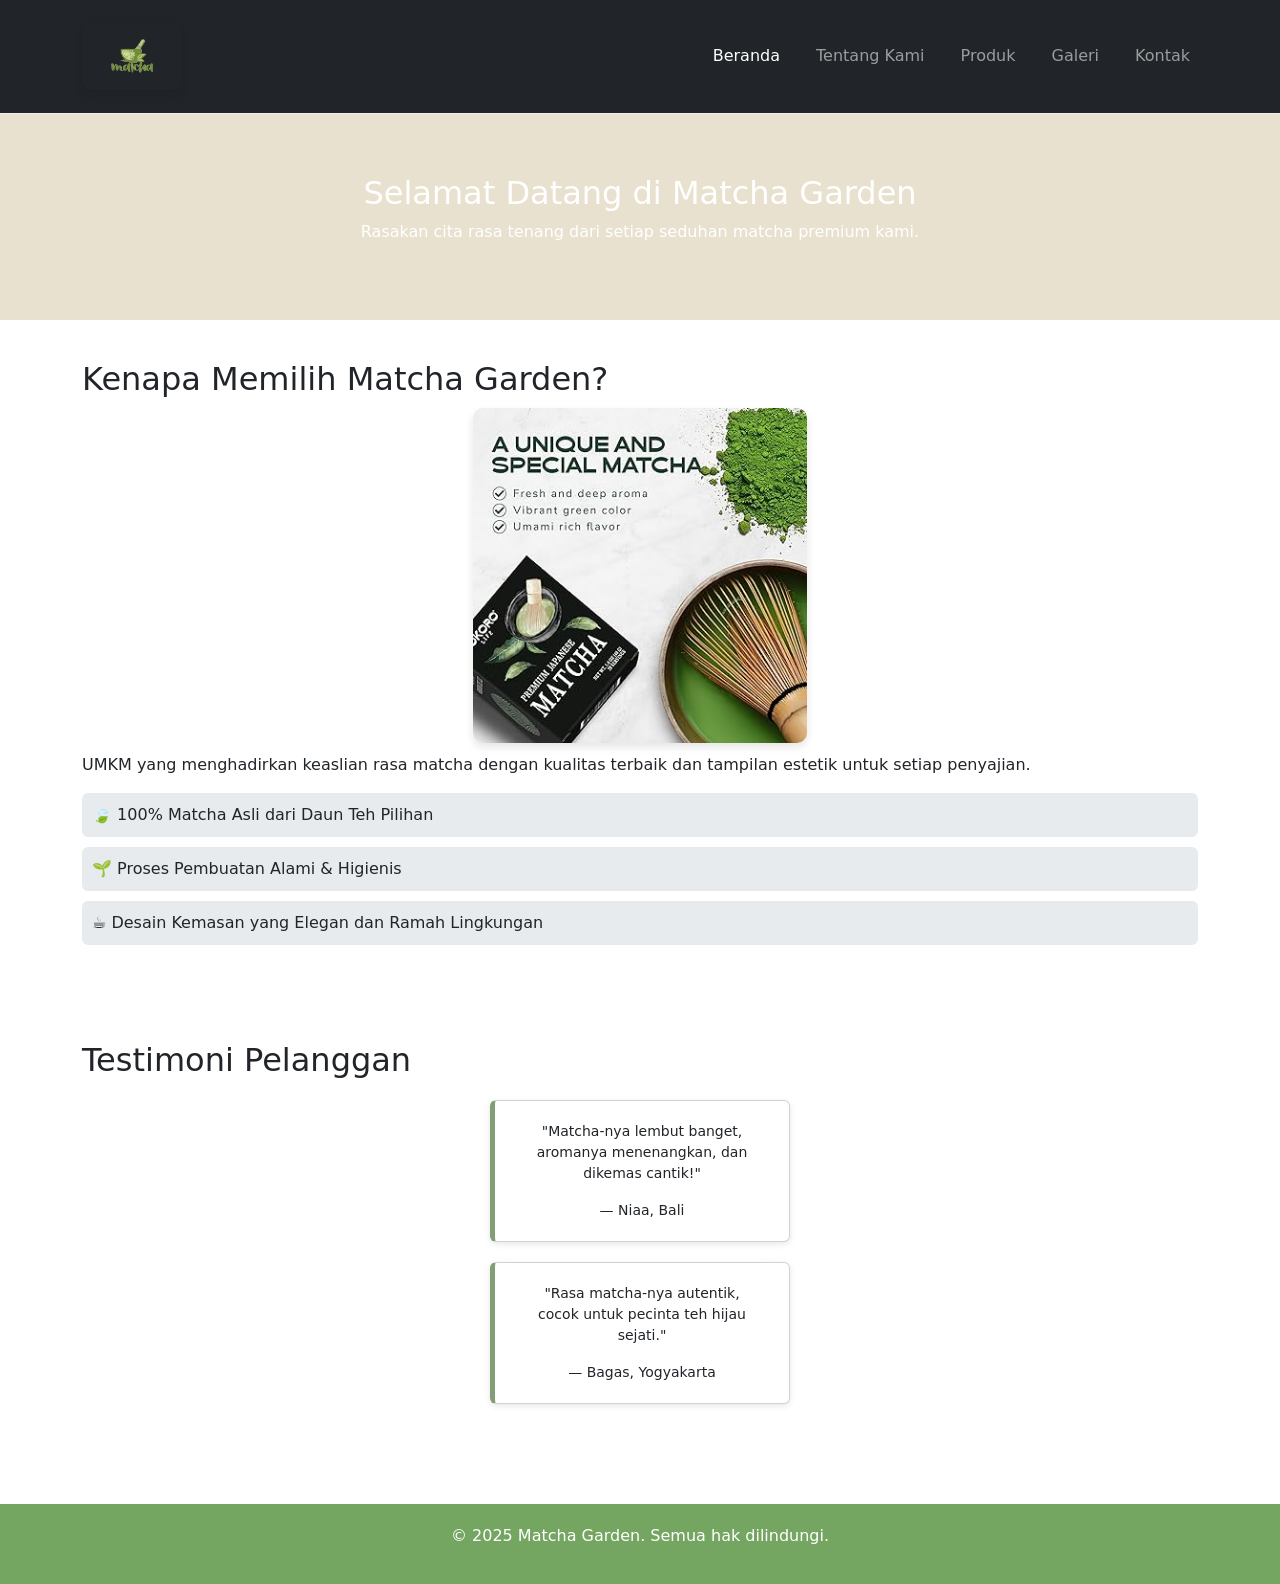
==== index.html @ b58ff5f4 "first commit" ====
<!DOCTYPE html>
<html lang="id">

<head>
  <meta charset="UTF-8" />
  <meta name="viewport" content="width=device-width, initial-scale=1.0" />
  <title>Profil UMKM - Matcha Garden</title>
  <link rel="stylesheet" href="style.css" />
</head>

<link
href="https://cdn.jsdelivr.net/npm/bootstrap@5.3.0/dist/css/bootstrap.min.css" rel="stylesheet">

<body>
  <nav class="navbar navbar-expand-lg navbar-dark bg-dark sticky-top">
    <div class="container">
        <a class="navbar-brand" href="#">
            <img src="images/Logo Matcha.png" alt="Logo UMKM" width="100"height="100"/>
        </a>
        <button class="navbar-toggler" type="button" data-bstoggle="collapse" data-bs-target="#navbarNav">
            <span class="navbar-toggler-icon"></span>
        </button>
        <div class="collapse navbar-collapse" id="navbarNav">
            <ul class="navbar-nav ms-auto">
                <li class="nav-item"><a class="nav-link active" href="index.html">Beranda</a></li>
                <li class="nav-item"><a class="nav-link" href="tentang.html">Tentang Kami</a></li>
                <li class="nav-item"><a class="nav-link" href="produk.html">Produk</a></li>
                <li class="nav-item"><a class="nav-link" href="galeri.html">Galeri</a></li>
                <li class="nav-item"><a class="nav-link" href="kontak.html">Kontak</a></li>
            </ul>
        </div>
    </div>
</nav>

  <header class="hero">
    <div class="container">
      <h2>Selamat Datang di Matcha Garden</h2>
      <p>Rasakan cita rasa tenang dari setiap seduhan matcha premium kami.</p>
    </div>
  </header>

  <section class="keunggulan">
    <div class="container">
      <h2>Kenapa Memilih Matcha Garden?</h2>
      <img src="images/Banner.jpg" alt="Matcha Garden" width="30%" />
      <p>UMKM yang menghadirkan keaslian rasa matcha dengan kualitas terbaik dan tampilan estetik untuk setiap penyajian.</p>
      <ul class="fitur-list">
        <li>🍃 100% Matcha Asli dari Daun Teh Pilihan</li>
        <li>🌱 Proses Pembuatan Alami & Higienis</li>
        <li>☕ Desain Kemasan yang Elegan dan Ramah Lingkungan</li>
      </ul>
    </div>
  </section>

  <section class="testimoni">
    <div class="container">
      <h2>Testimoni Pelanggan</h2>
      <div class="card">
        <p>"Matcha-nya lembut banget, aromanya menenangkan, dan dikemas cantik!"</p>
        <small>— Niaa, Bali</small>
      </div>
      <div class="card">
        <p>"Rasa matcha-nya autentik, cocok untuk pecinta teh hijau sejati."</p>
        <small>— Bagas, Yogyakarta</small>
      </div>
    </div>
  </section>

  <footer>
    <p>&copy; 2025 Matcha Garden. Semua hak dilindungi.</p>
  </footer>

  <script
  src="https://cdn.jsdelivr.net/npm/bootstrap@5.3.0/dist/js/bootstrap.bundle.min.js"></script>

</body>
</html>
---- style.css ----
/* Gaya umum halaman */
body {
  font-family: 'Segoe UI', 'Segoe UI', Tahoma, Verdana, sans-serif sans-serif ;
  background-color: #f9fdf9;
  color: #2e3d2b;
  margin: 0;
  padding: 0;
}

/* Header */
header {
  background-color: #74a662;
  color: white;
  padding: 20px;
  text-align: center;
}

nav ul {
  list-style: none;
  padding: 0;
  display: flex;
  justify-content: center;
  gap: 20px;
}

nav ul li a {
  text-decoration: none;
  color: white;
  font-weight: bold;
}

/* Judul halaman */
h2 {
  color: #74a662;
}

/* Tabel produk */
table {
  width: 100%;
  border-collapse: collapse;
  margin-top: 20px;
}

th, td {
  border: 1px solid #ccc;
  padding: 12px;
  text-align: left;
}

th {
  background-color: #eee;
}

/* Footer lebih menarik */
footer {
  background-color: #74a662;
  color: white;
  text-align: center;
  padding: 20px;
  margin-top: 40px;
}

/* Styling form */
form {
  max-width: 600px;
  margin: 0 auto;
  background-color: #f4f4f4;
  padding: 20px;
  padding-right: 60px;
  padding-left: 30px;
  border-radius: 8px;
  box-shadow: 0 0 10px rgba(0,0,0,0.1);
}

form label {
  display: block;
  margin-bottom: 6px;
  font-weight: bold;
  color: #333;
}

form input[type="text"],
form input[type="email"],
form textarea,
form select {
  width: 100%;
  padding: 10px;
  border: 1px solid #bbb;
  border-radius: 5px;
  margin-bottom: 15px;
  font-size: 1rem;
}

form input[type="checkbox"] {
  margin-right: 5px;
}

form button[type="submit"] {
  background-color: #74aa62;
  color: white;
  border: none;
  padding: 10px 20px;
  font-size: 1rem;
  border-radius: 4px;
  cursor: pointer;
  transition: background 0.3s ease;
}

form button[type="submit"]:hover {
  background-color: #74aa62;
}

/* Gambar dengan card */
img {
  max-width: 100%;
  height: auto;
  display: block;
  margin: 10px auto;
  border-radius: 10px;
  box-shadow: 0 4px 8px rgba(0,0,0,0.1);
}

/* Card container */
.card {
  background-color: #fff;
  border-radius: 10px;
  box-shadow: 0 4px 12px rgba(0,0,0,0.08);
  padding: 16px;
  margin: 20px auto;
  max-width: 600px;
  text-align: center;
}
.galeri {
  display: grid;
  grid-template-columns: repeat(auto-fit, minmax(250px, 1fr)); 
  gap: 20px; 
  padding: 20px; 
  max-width: 1000px; 
  margin: 0 auto;
}

.galeri { 
  display: flex; 
  flex-wrap: wrap; 
  gap: 20px; 
  justify-content: center; 
  padding: 20px; 
} 
 
.card { 
  flex: 1 1 250px; 
  max-width: 300px; 
  background-color: #fff; 
  border: 1px solid #ccc; 
  border-radius: 10px; 
  box-shadow: 2px 2px 8px rgba(0,0,0,0.1); 
  overflow: hidden; 
  text-align: center; 
  padding: 20px; 
} 
 
.card img { 
  width: 100%; 
  height: auto; 
  border-bottom: 1px solid #ddd; 
}

/* Responsif untuk layar kecil */
@media (max-width: 768px) {
  .galeri {
    flex-direction: column;
    align-items: center;
}

  .card {
    max-width: 90%;
  }
}

.container {
  max-width: 1000px;
  margin: 0 auto;
  padding: 0 20px;
}

nav {
  background-color: #74a662;
  position: sticky;
  top: 0;
  z-index: 1000;
  border-bottom: 1px solid #eee;
}

nav ul {
  list-style: none;
  padding: 0;
  display: flex;
  justify-content: center;
  gap: 20px;
}

nav ul li a {
  text-decoration: none;
  color: white;
  font-weight: bold;
}

.nav-container {
  max-width: 1000px;
  margin: 0 auto;
  padding: 10px 20px;
  display: flex;
  align-items: center;
  /* flex-wrap: wrap; */
}

.logo img {
  height: 150px;
  width: auto;
}
  
.nav-menu {
  display: flex;
  gap: 30px;
  justify-content: center;
  flex-grow:0.75;
  list-style: none;
  padding: 0;
  margin: 0;
}

.nav-menu li {
  margin-right: 20px;
}

.nav-menu li a {
  text-decoration: none;
  color: white;
  padding: 8px 4px;
  border-bottom: 2px solid transparent;
  transition: 0.3s ease;
}
  
.nav-menu li a:hover,
.nav-menu li a.active {
  color: #3d702b;
  border-bottom: 2px solid #3d702b;
}

.hero {
  background: #e9e1cf;
  padding: 60px 0;
  text-align: center;
}
  
.hero h1 {
  font-size: 2.5em;
}
  
.keunggulan, .testimoni {
  padding: 40px 0;
}
  
.fitur-list {
  list-style: none;
  padding-left: 0;
}

.fitur-list li {
  margin-bottom: 10px;
  background: #e8ebee;
  padding: 10px;
  border-radius: 6px;
}

.testimoni .card {
  background-color: #fff;
  padding: 20px;
  border-left: 5px solid #819e77;
  box-shadow: 0 2px 6px rgba(0,0,0,0.1);
  border-radius: 6px;
  margin-top: 20px;
}
  
.hover-aktif {
  transform: scale(1.05);
  transition: 0.3s;
  border: 3px solid #4CAF50;
  border-radius: 10px;
}
.galeri-container {
  display: flex;
  gap: 20px;           /* Jarak antar gambar */
  justify-content: center; /* Gambar rata tengah */
  flex-wrap: wrap;     /* Tetap rapi saat layar kecil */
  margin-top: 20px;
}

.galeri-container img {
  width: 180px;         /* Ukuran gambar */
  height: 180px;        /* Biar kotak */
  object-fit: cover;    /* Crop otomatis agar rapi */
  border-radius: 12px;
  cursor: pointer;
  transition: 0.3s;
}
.galeri-container {
  display: flex;
  gap: 20px;
  justify-content: center;
  flex-wrap: wrap;
  margin-top: 20px;
}

.item {
  text-align: center;      /* Membuat teks sejajar dengan gambar */
  width: 180px;            /* Ukuran card */
}

.item-gambar {
  width: 100%;
  height: 180px;
  object-fit: cover;
  border-radius: 12px;
  cursor: pointer;
  transition: 0.3s;
}

.nama-produk {
  margin-top: 8px;
  font-weight: 600;
}
.galeri-container {
  display: flex;
  gap: 20px;
  justify-content: center;
  flex-wrap: wrap;
  margin-top: 30px;
}

.item {
  text-align: center;
  width: 200px;
}

.item-gambar {
  width: 100%;
  height: 180px;
  object-fit: cover;
  border-radius: 12px;
  display: block;
}

.nama-produk {
  margin-top: 10px;
  font-weight: 600;
  font-size: 16px;
}

.produk-container {
  display: flex;
  justify-content: center; 
  gap: 30px;
  padding: 40px;
  flex-wrap: wrap; /* supaya responsif */
}

.card {
  width: 300px;
  background: white;
  border-radius: 12px;
  box-shadow: 0 4px 10px rgba(0,0,0,0.15);
  text-align: center;
  padding-bottom: 20px;
}

.card img {
  width: 100%;
  height: 200px;
  object-fit: cover; /* membuat foto rapi */
  border-radius: 12px 12px 0 0;
}

.card h3 {
  margin-top: 15px;
  font-size: 20px;
}

.card p {
  font-size: 14px;
  padding: 0 10px;
}

.btn {
  display: inline-block;
  background: #007bff;
  padding: 10px 20px;
  color: white;
  text-decoration: none;
  border-radius: 6px;
  margin-top: 10px;
}
.navbar-brand img {
  width: 100px !important;
  height: auto;
}
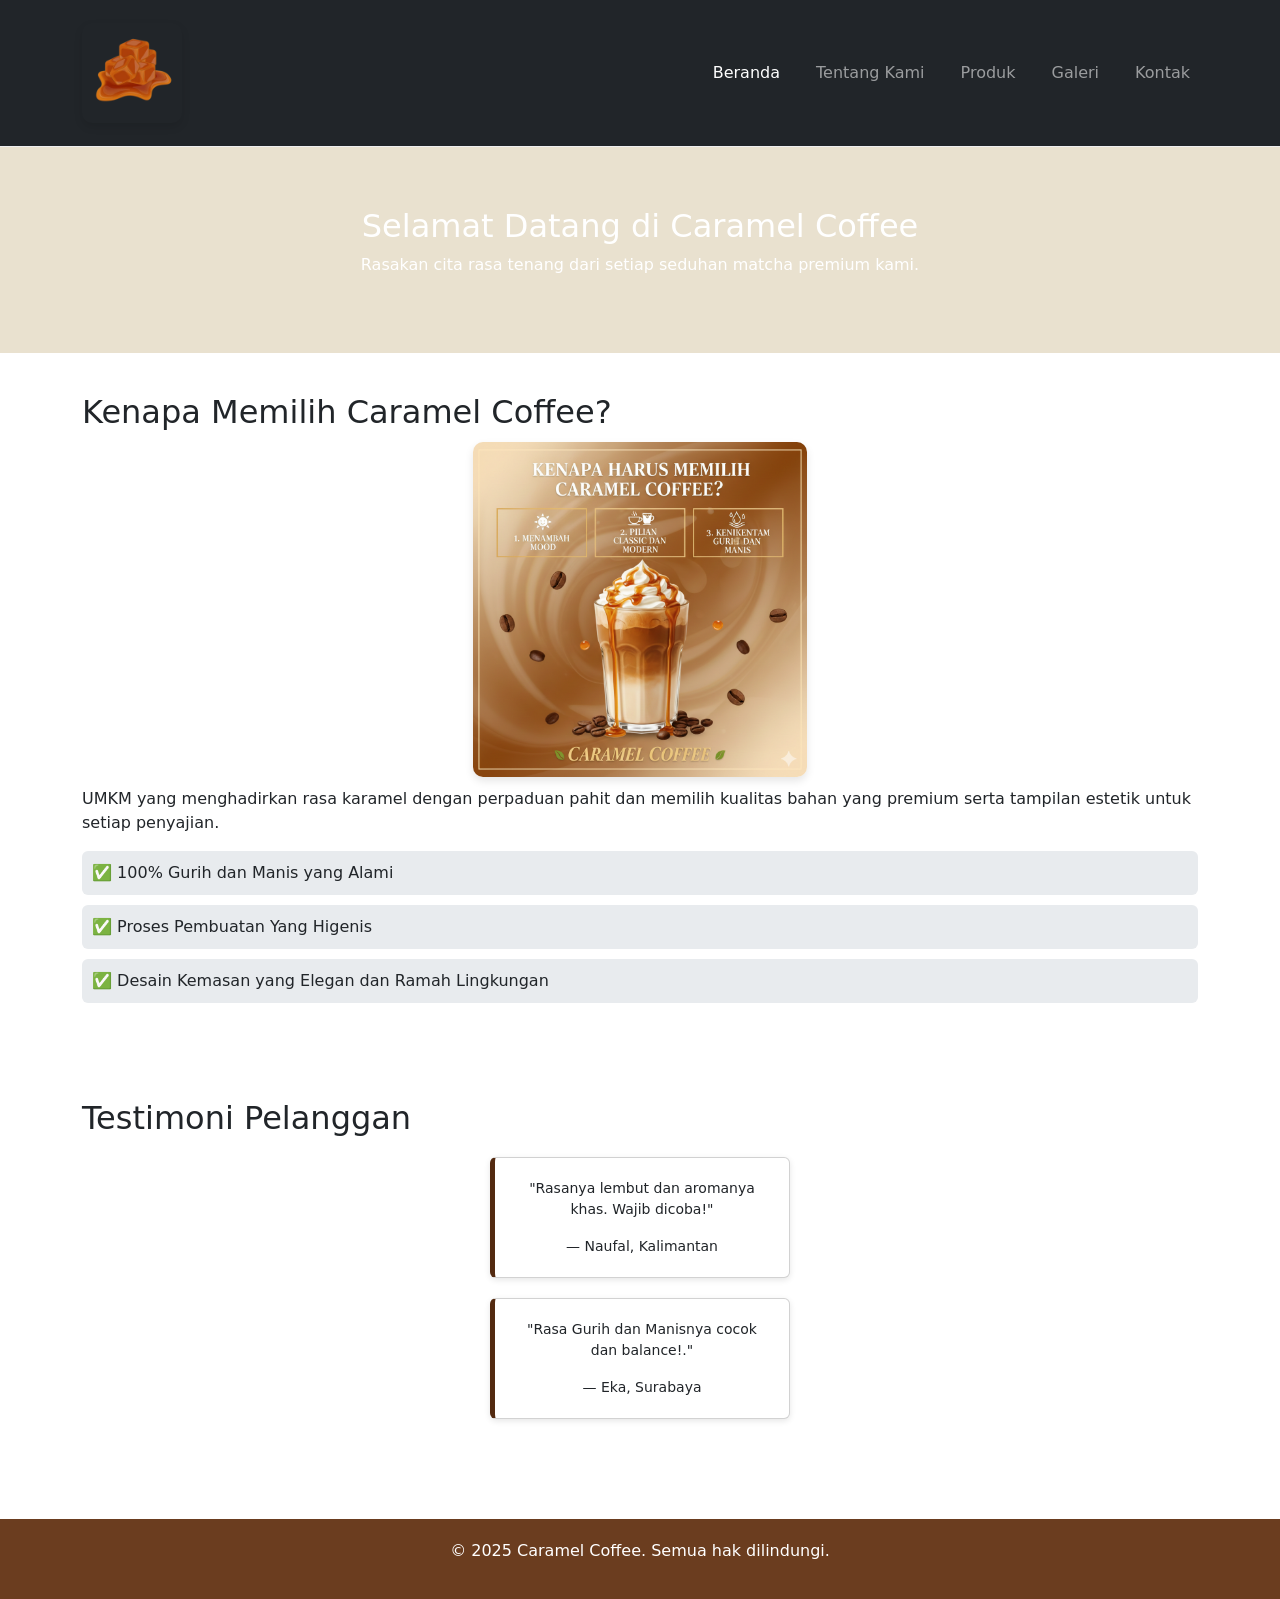
==== commit e7b9aaf4: "umkm caramel coffee" ====
--- a/index.html
+++ b/index.html
@@ -4,7 +4,7 @@
 <head>
   <meta charset="UTF-8" />
   <meta name="viewport" content="width=device-width, initial-scale=1.0" />
-  <title>Profil UMKM - Matcha Garden</title>
+  <title>Profil UMKM - Caramel Coffee</title>
   <link rel="stylesheet" href="style.css" />
 </head>
 
@@ -15,7 +15,7 @@
   <nav class="navbar navbar-expand-lg navbar-dark bg-dark sticky-top">
     <div class="container">
         <a class="navbar-brand" href="#">
-            <img src="images/Logo Matcha.png" alt="Logo UMKM" width="100"height="100"/>
+            <img src="images/Logo_Caramel-removebg-preview.png" alt="Logo UMKM" width="100"height="100"/>
         </a>
         <button class="navbar-toggler" type="button" data-bstoggle="collapse" data-bs-target="#navbarNav">
             <span class="navbar-toggler-icon"></span>
@@ -34,20 +34,20 @@
 
   <header class="hero">
     <div class="container">
-      <h2>Selamat Datang di Matcha Garden</h2>
+      <h2>Selamat Datang di Caramel Coffee</h2>
       <p>Rasakan cita rasa tenang dari setiap seduhan matcha premium kami.</p>
     </div>
   </header>
 
   <section class="keunggulan">
     <div class="container">
-      <h2>Kenapa Memilih Matcha Garden?</h2>
-      <img src="images/Banner.jpg" alt="Matcha Garden" width="30%" />
-      <p>UMKM yang menghadirkan keaslian rasa matcha dengan kualitas terbaik dan tampilan estetik untuk setiap penyajian.</p>
+      <h2>Kenapa Memilih Caramel Coffee?</h2>
+      <img src="images/banner.png" alt="Matcha Garden" width="30%" />
+      <p>UMKM yang menghadirkan rasa karamel dengan perpaduan pahit dan memilih kualitas bahan yang premium serta tampilan estetik untuk setiap penyajian.</p>
       <ul class="fitur-list">
-        <li>🍃 100% Matcha Asli dari Daun Teh Pilihan</li>
-        <li>🌱 Proses Pembuatan Alami & Higienis</li>
-        <li>☕ Desain Kemasan yang Elegan dan Ramah Lingkungan</li>
+        <li>✅ 100% Gurih dan Manis yang Alami</li>
+        <li>✅ Proses Pembuatan Yang Higenis</li>
+        <li>✅ Desain Kemasan yang Elegan dan Ramah Lingkungan</li>
       </ul>
     </div>
   </section>
@@ -56,18 +56,18 @@
     <div class="container">
       <h2>Testimoni Pelanggan</h2>
       <div class="card">
-        <p>"Matcha-nya lembut banget, aromanya menenangkan, dan dikemas cantik!"</p>
-        <small>— Niaa, Bali</small>
+        <p>"Rasanya lembut dan aromanya khas. Wajib dicoba!"</p>
+        <small>— Naufal, Kalimantan</small>
       </div>
       <div class="card">
-        <p>"Rasa matcha-nya autentik, cocok untuk pecinta teh hijau sejati."</p>
-        <small>— Bagas, Yogyakarta</small>
+        <p>"Rasa Gurih dan Manisnya cocok dan balance!."</p>
+        <small>— Eka, Surabaya</small>
       </div>
     </div>
   </section>
 
   <footer>
-    <p>&copy; 2025 Matcha Garden. Semua hak dilindungi.</p>
+    <p>&copy; 2025 Caramel Coffee. Semua hak dilindungi.</p>
   </footer>
 
   <script
--- a/style.css
+++ b/style.css
@@ -2,14 +2,14 @@
 body {
   font-family: 'Segoe UI', 'Segoe UI', Tahoma, Verdana, sans-serif sans-serif ;
   background-color: #f9fdf9;
-  color: #2e3d2b;
+  color: #3b2a20;
   margin: 0;
   padding: 0;
 }
 
 /* Header */
 header {
-  background-color: #74a662;
+  background-color: #6b3d1f;
   color: white;
   padding: 20px;
   text-align: center;
@@ -31,7 +31,7 @@
 
 /* Judul halaman */
 h2 {
-  color: #74a662;
+  color: #6b3d1f;
 }
 
 /* Tabel produk */
@@ -53,7 +53,7 @@
 
 /* Footer lebih menarik */
 footer {
-  background-color: #74a662;
+  background-color: #6b3d1f;
   color: white;
   text-align: center;
   padding: 20px;
@@ -96,7 +96,7 @@
 }
 
 form button[type="submit"] {
-  background-color: #74aa62;
+  background-color: #6b3d1f;
   color: white;
   border: none;
   padding: 10px 20px;
@@ -107,7 +107,7 @@
 }
 
 form button[type="submit"]:hover {
-  background-color: #74aa62;
+  background-color: #6b3d1f;
 }
 
 /* Gambar dengan card */
@@ -184,7 +184,7 @@
 }
 
 nav {
-  background-color: #74a662;
+  background-color: #6b3d1f;
   position: sticky;
   top: 0;
   z-index: 1000;
@@ -243,8 +243,8 @@
   
 .nav-menu li a:hover,
 .nav-menu li a.active {
-  color: #3d702b;
-  border-bottom: 2px solid #3d702b;
+  color: #3b2a20;
+  border-bottom: 2px solid #3b2a20;
 }
 
 .hero {
@@ -276,7 +276,7 @@
 .testimoni .card {
   background-color: #fff;
   padding: 20px;
-  border-left: 5px solid #819e77;
+  border-left: 5px solid #532a10;
   box-shadow: 0 2px 6px rgba(0,0,0,0.1);
   border-radius: 6px;
   margin-top: 20px;
@@ -285,7 +285,7 @@
 .hover-aktif {
   transform: scale(1.05);
   transition: 0.3s;
-  border: 3px solid #4CAF50;
+  border: 3px solid #4a2e2a;
   border-radius: 10px;
 }
 .galeri-container {
